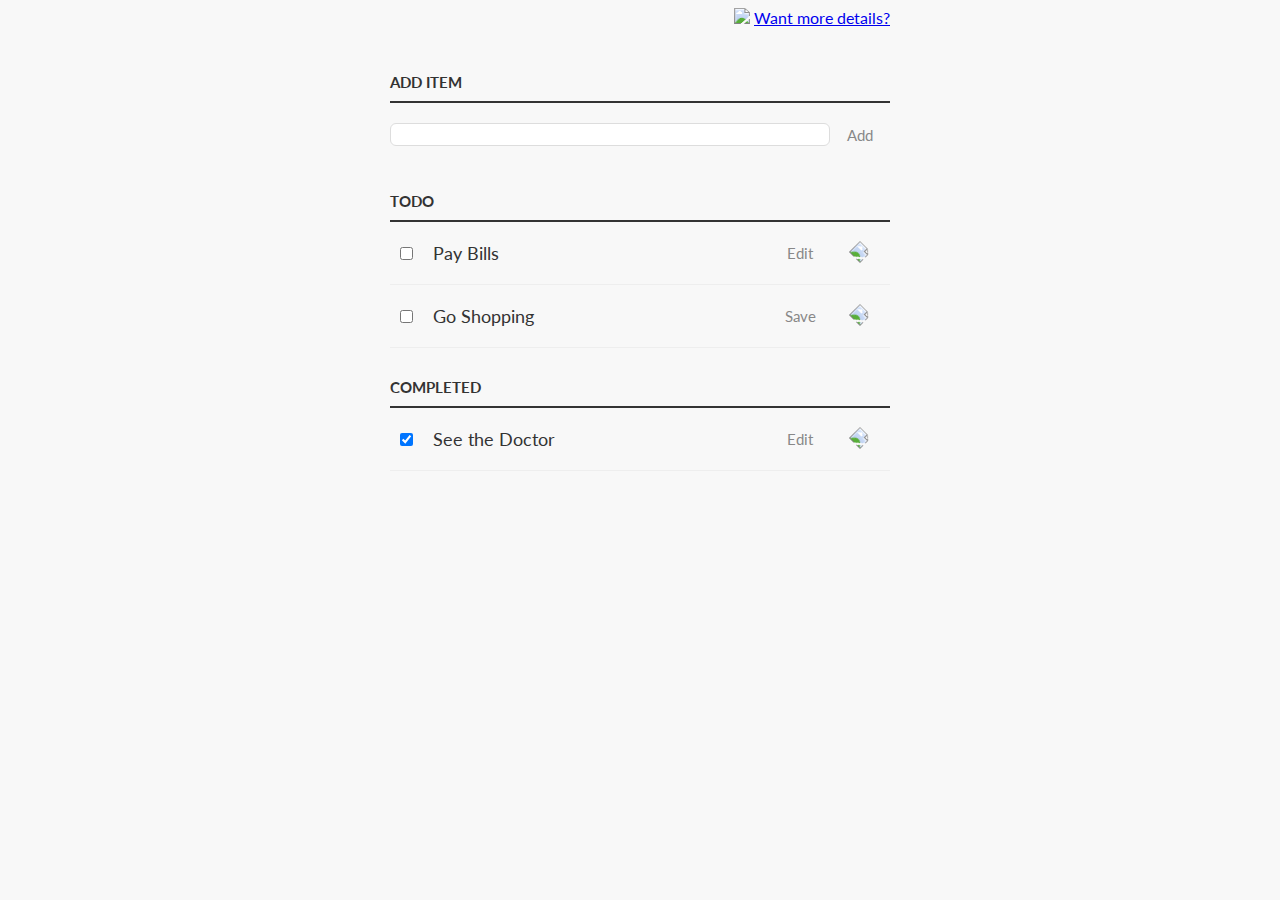
==== index.html @ 374d0f70 "fix: fixed naming style for selectors in html" ====
<!DOCTYPE html>
  <head>
    <title>Todo App</title>
	<link href="https://fonts.googleapis.com/css?family=Lato:300,400,700" 
	      rel="stylesheet" 
		  type="text/css">
	<link rel="stylesheet" href="style.css" media="screen" charset="utf-8">
  </head>
  <body>
    <div class="aaa">
	  <img src="./eisenhower-matrix.jpg">
	  <a class="more-inf" 
	      href="https://goal-life.com/page/method/matrix-eisenhower">Want more details?</a>
	</div>
	<div class="centered-main-page-element">
	  <p id="top-section-for-adding-element-to-list">
	    <label for="new-task">Add Item</label>
		<div class="task-row-wrapper">
		  <input id="new-task"class="task" type="text">
		  <button>Add</button>
		</div>
	  </p>
	  <h3>Todo</h3>
	  <ul id="incomplete-tasks">
	    <li>
		  <input type="checkbox">
		  <label class="task">Pay Bills</label>
		  <input type="text" class="task">
		  <button class="edit">Edit</button>
		  <button class="delete">
		    <img src="./remove.svg">
		  </button>
		</li>
		<li class="edit-mode">
		  <input type="checkbox">
		    <label class="task">Go Shopping</label>
		  <input type="text" value="Go Shopping" class="task">
		  <button class="edit">Save</button>
		  <button class="delete">
		    <img src="./remove.svg">
		  </button>
		</li>
	  </ul>
	  <h3>Completed</h3>
	  <ul id="completed-tasks">
	    <li>
		  <input type="checkbox" checked>
		    <label class="task">See the Doctor</label>
		  <input type="text" class="task">
		  <button class="edit">Edit</button>
		  <button class="delete">
		    <img src="./remove.svg">
		  </button>
		</li>
	  </ul>
	</div>
	<script src="app.js"></script>
  </body>
</html>
---- style.css ----
/* Basic Style */
body {
  background-color: #f8f8f8;
  color: #333;
  font-family: Lato, sans-serif;
}
.aaa {
  width: 500px;
  margin: 0 auto;
  display: block;
  text-align: right;
}
.aaa img {
  width: 100%;
}
.aaa .more_inf {
  font-family: fantasy, cursive;
}

@media (max-width:768px) {
.aaa { text-align: center;
}
}
.centered-main-page-element {
  display: block;
  width: 500px;
  margin: 0 auto 0;
}
.task {
  width: 56%;
  display: inline-block;
  flex-grow: 1
}
.task-row-wrapper {
  display: flex;
}
ul {
  margin:0;
  padding: 0px;
}
li, h3 {
  list-style:none;
}
input,button{
  outline:none;
}
button {
  background: none;
  border: 0px;
  color: #888;
  font-size: 15px;
  width: 60px;
  font-family: Lato, sans-serif;
  cursor: pointer;
}
button:hover {
  color: #3a3a3a;
}
/* Heading */
h3,
label[for="new-task"] {
  color: #333;
  font-weight: 700;
  font-size: 15px;
  border-bottom: 2px solid #333;
  padding: 30px 0 10px;
  margin: 0;
  text-transform: uppercase;
}
input[type="text"] {
  margin: 0;
  font-size: 18px;
  line-height: 18px;
  height: 21px;
  padding: 0 9px;
  border: 1px solid #ddd;
  background: #fff;
  border-radius: 6px;
  font-family: Lato, sans-serif;
  color: #888;
}
input[type="text"]:focus {
  color: #333;
}

/* New Task */
label[for="new-task"] {
  display: block;
  margin: 0 0 20px;
}
input#new-task {
  width: 318px;
}

/* Task list */
li {
  overflow: hidden;
  padding: 20px 0;
  border-bottom: 1px solid #eee;

  display: flex;
  justify-content: space-between;
  align-items: center;
}
li > * {
  vertical-align: middle;
}

li > input[type="checkbox"] {
  margin: 0 10px;
}
li > label {
  padding-left: 10px;
  box-sizing: border-box;
  font-size: 18px;
  width: 226px;
}
li > input[type="text"] {
  width: 226px
}
button.delete img {
  height: 2em;
  transform: rotateZ(45deg);
  transition: transform 200ms ease-in;
}
button.delete img:hover {
  transform: rotateZ(0);
}

/* Completed */
ul#completed-tasks label {
  text-decoration: line-through
  color: #888;
}

/* Edit Task */
ul li input[type=text] {
  display:none
}

ul li.editMode input[type=text] {
  display:inline-block;
  width:224px
}

ul li.editMode label {
  display:none;
}
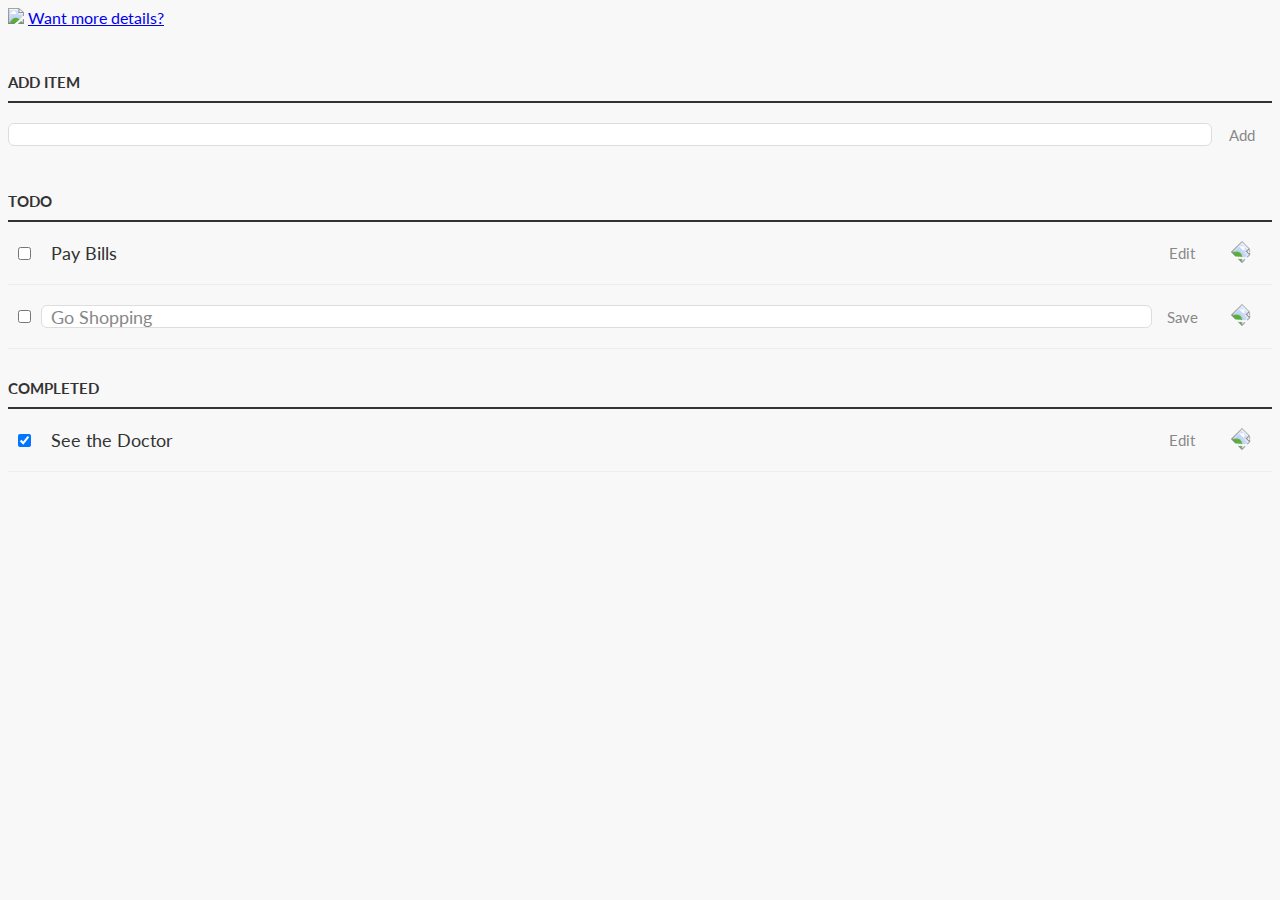
==== commit b4137781: "fix: fixed concise naming in html" ====
--- a/index.html
+++ b/index.html
@@ -7,13 +7,13 @@
 	<link rel="stylesheet" href="style.css" media="screen" charset="utf-8">
   </head>
   <body>
-    <div class="aaa">
+    <div class="title-wrapper">
 	  <img src="./eisenhower-matrix.jpg">
 	  <a class="more-inf" 
 	      href="https://goal-life.com/page/method/matrix-eisenhower">Want more details?</a>
 	</div>
-	<div class="centered-main-page-element">
-	  <p id="top-section-for-adding-element-to-list">
+	<div class="content-wrapper">
+	  <p id="add-new-task-block">
 	    <label for="new-task">Add Item</label>
 		<div class="task-row-wrapper">
 		  <input id="new-task"class="task" type="text">
--- a/style.css
+++ b/style.css
@@ -13,7 +13,7 @@
 .aaa img {
   width: 100%;
 }
-.aaa .more_inf {
+.aaa .more-inf {
   font-family: fantasy, cursive;
 }
 
@@ -138,11 +138,11 @@
   display:none
 }
 
-ul li.editMode input[type=text] {
+ul li.edit-mode input[type=text] {
   display:inline-block;
   width:224px
 }
 
-ul li.editMode label {
+ul li.edit-mode label {
   display:none;
 }
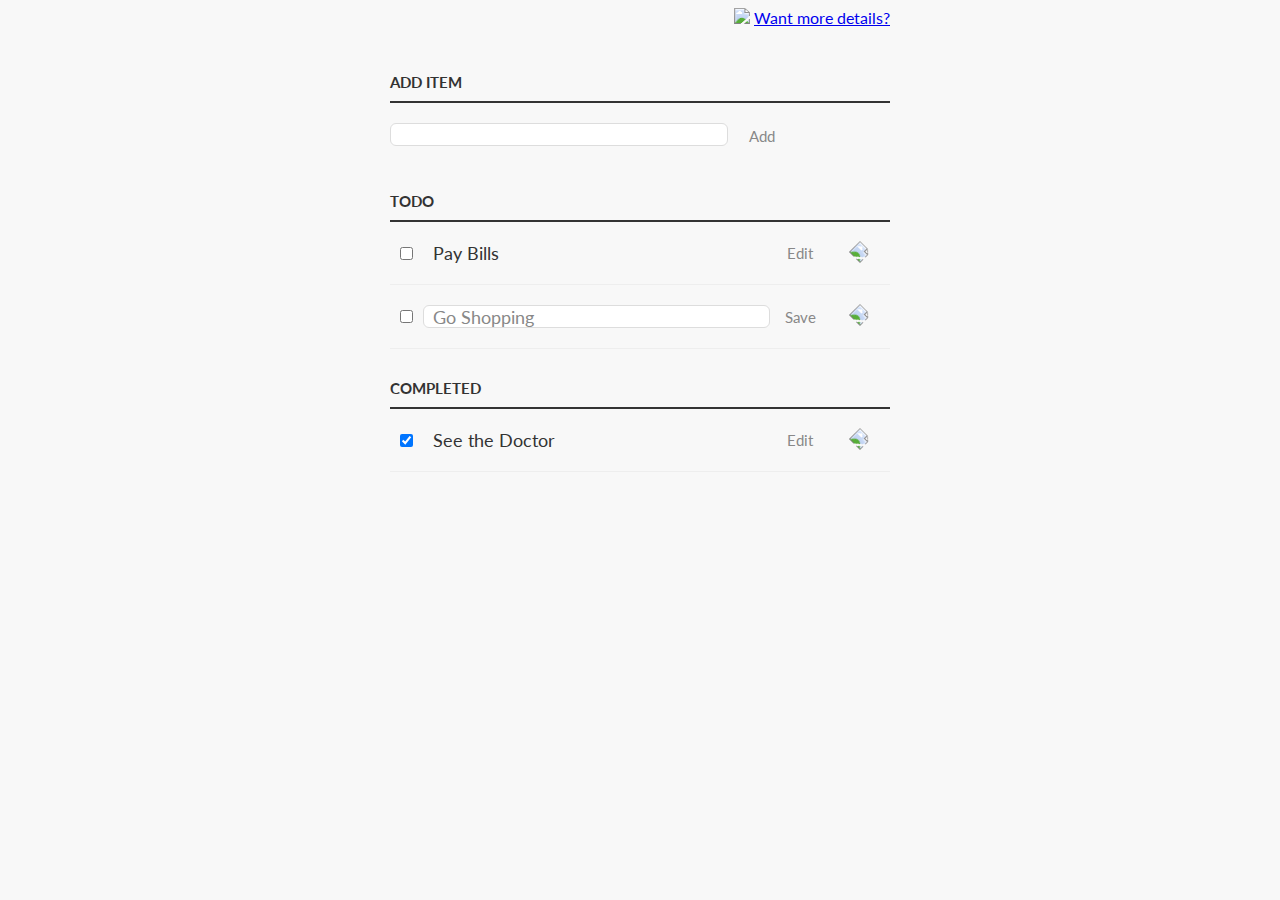
==== commit 16eb83fe: "fix: fixed names in html" ====
--- a/index.html
+++ b/index.html
@@ -9,13 +9,13 @@
   <body>
     <div class="title-wrapper">
 	  <img src="./eisenhower-matrix.jpg">
-	  <a class="more-inf" 
+	  <a class="info-about-matrix" 
 	      href="https://goal-life.com/page/method/matrix-eisenhower">Want more details?</a>
 	</div>
 	<div class="content-wrapper">
 	  <p id="add-new-task-block">
 	    <label for="new-task">Add Item</label>
-		<div class="task-row-wrapper">
+		<div class="new-task-form">
 		  <input id="new-task"class="task" type="text">
 		  <button>Add</button>
 		</div>
--- a/style.css
+++ b/style.css
@@ -4,24 +4,24 @@
   color: #333;
   font-family: Lato, sans-serif;
 }
-.aaa {
+.title-wrapper {
   width: 500px;
   margin: 0 auto;
   display: block;
   text-align: right;
 }
-.aaa img {
+.title-wrapper img {
   width: 100%;
 }
-.aaa .more-inf {
+.title-wrapper .more-inf {
   font-family: fantasy, cursive;
 }
 
 @media (max-width:768px) {
-.aaa { text-align: center;
+.title-wrapper { text-align: center;
 }
 }
-.centered-main-page-element {
+.content-wrapper {
   display: block;
   width: 500px;
   margin: 0 auto 0;
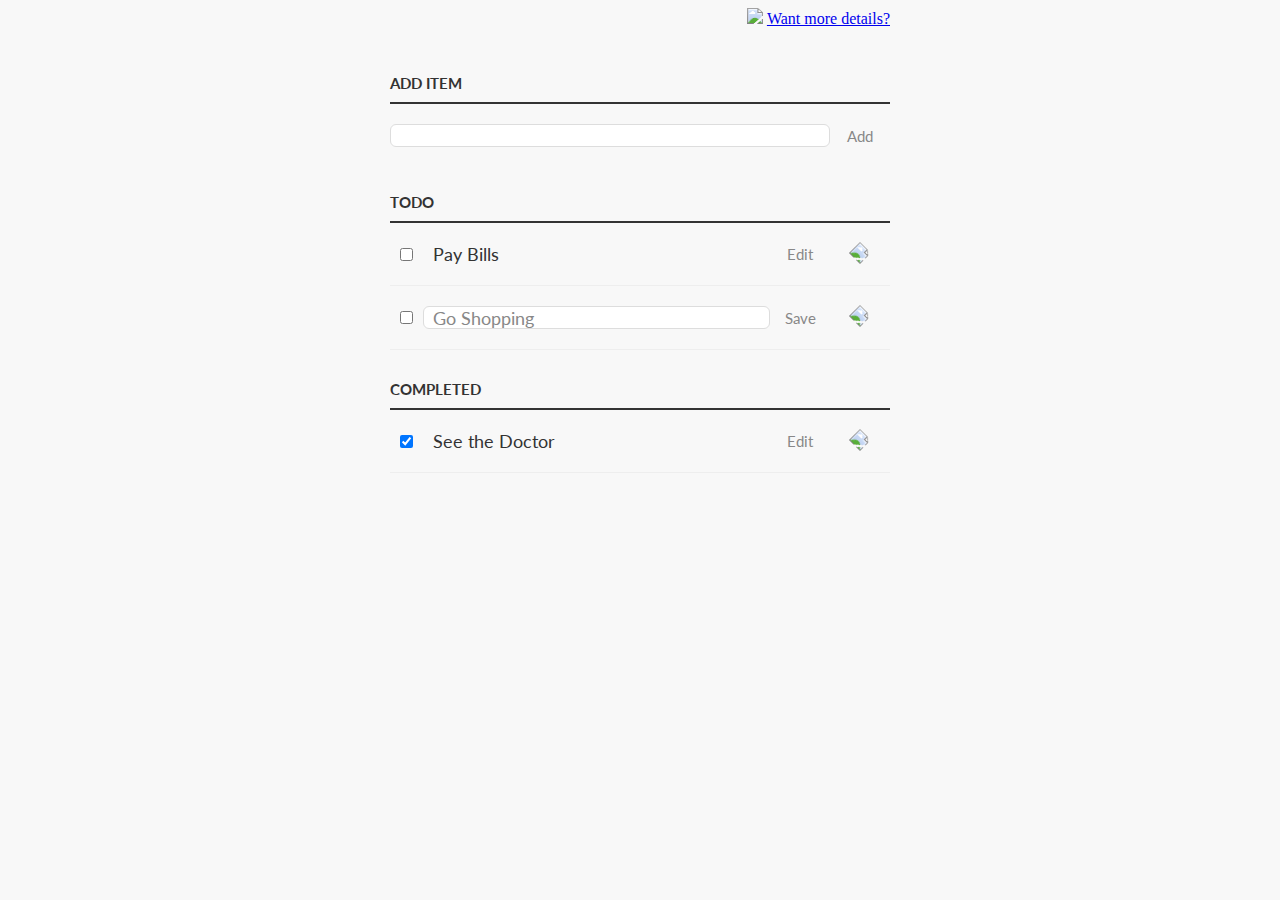
==== commit 559690f2: "fix: fixed tag selectors in html" ====
--- a/index.html
+++ b/index.html
@@ -6,50 +6,50 @@
 		  type="text/css">
 	<link rel="stylesheet" href="style.css" media="screen" charset="utf-8">
   </head>
-  <body>
+  <body class="page">
     <div class="title-wrapper">
-	  <img src="./eisenhower-matrix.jpg">
+	  <img class="matrix_img" src="./eisenhower-matrix.jpg">
 	  <a class="info-about-matrix" 
 	      href="https://goal-life.com/page/method/matrix-eisenhower">Want more details?</a>
 	</div>
 	<div class="content-wrapper">
 	  <p id="add-new-task-block">
-	    <label for="new-task">Add Item</label>
+	    <label for="new-task" class="label-new-task">Add Item</label>
 		<div class="new-task-form">
-		  <input id="new-task"class="task" type="text">
-		  <button>Add</button>
+		  <input id="new-task" class="task text-field input-new-task" type="text">
+		  <button class="action">Add</button>
 		</div>
 	  </p>
-	  <h3>Todo</h3>
-	  <ul id="incomplete-tasks">
-	    <li>
-		  <input type="checkbox">
+	  <h3 class="title">Todo</h3>
+	  <ul id="incomplete-tasks" class="tasks-list">
+	    <li class="task-element">
+		  <input type="checkbox" class="check-field">
 		  <label class="task">Pay Bills</label>
-		  <input type="text" class="task">
-		  <button class="edit">Edit</button>
-		  <button class="delete">
-		    <img src="./remove.svg">
+		  <input type="text" class="task text-field">
+		  <button class="edit action">Edit</button>
+		  <button class="delete action">
+		    <img class="delete-img" src="./remove.svg">
 		  </button>
 		</li>
-		<li class="edit-mode">
-		  <input type="checkbox">
+		<li class="edit-mode task-element">
+		  <input type="checkbox" class="check-field">
 		    <label class="task">Go Shopping</label>
-		  <input type="text" value="Go Shopping" class="task">
-		  <button class="edit">Save</button>
-		  <button class="delete">
-		    <img src="./remove.svg">
+		  <input type="text" value="Go Shopping" class="task text-field">
+		  <button class="edit action">Save</button>
+		  <button class="delete action">
+		    <img class="delete-img" src="./remove.svg">
 		  </button>
 		</li>
 	  </ul>
-	  <h3>Completed</h3>
-	  <ul id="completed-tasks">
-	    <li>
-		  <input type="checkbox" checked>
+	  <h3 class="title">Completed</h3>
+	  <ul id="completed-tasks" class="tasks-list completed-list">
+	    <li class="task-element">
+		  <input type="checkbox" checked class="check-field">
 		    <label class="task">See the Doctor</label>
-		  <input type="text" class="task">
-		  <button class="edit">Edit</button>
-		  <button class="delete">
-		    <img src="./remove.svg">
+		  <input type="text" class="task text-field">
+		  <button class="edit action">Edit</button>
+		  <button class="delete action">
+		    <img class="delete-img" src="./remove.svg">
 		  </button>
 		</li>
 	  </ul>
--- a/style.css
+++ b/style.css
@@ -13,7 +13,7 @@
 .title-wrapper img {
   width: 100%;
 }
-.title-wrapper .more-inf {
+.title-wrapper .info-about-matrix {
   font-family: fantasy, cursive;
 }
 
@@ -31,7 +31,7 @@
   display: inline-block;
   flex-grow: 1
 }
-.task-row-wrapper {
+.new-task-form {
   display: flex;
 }
 ul {
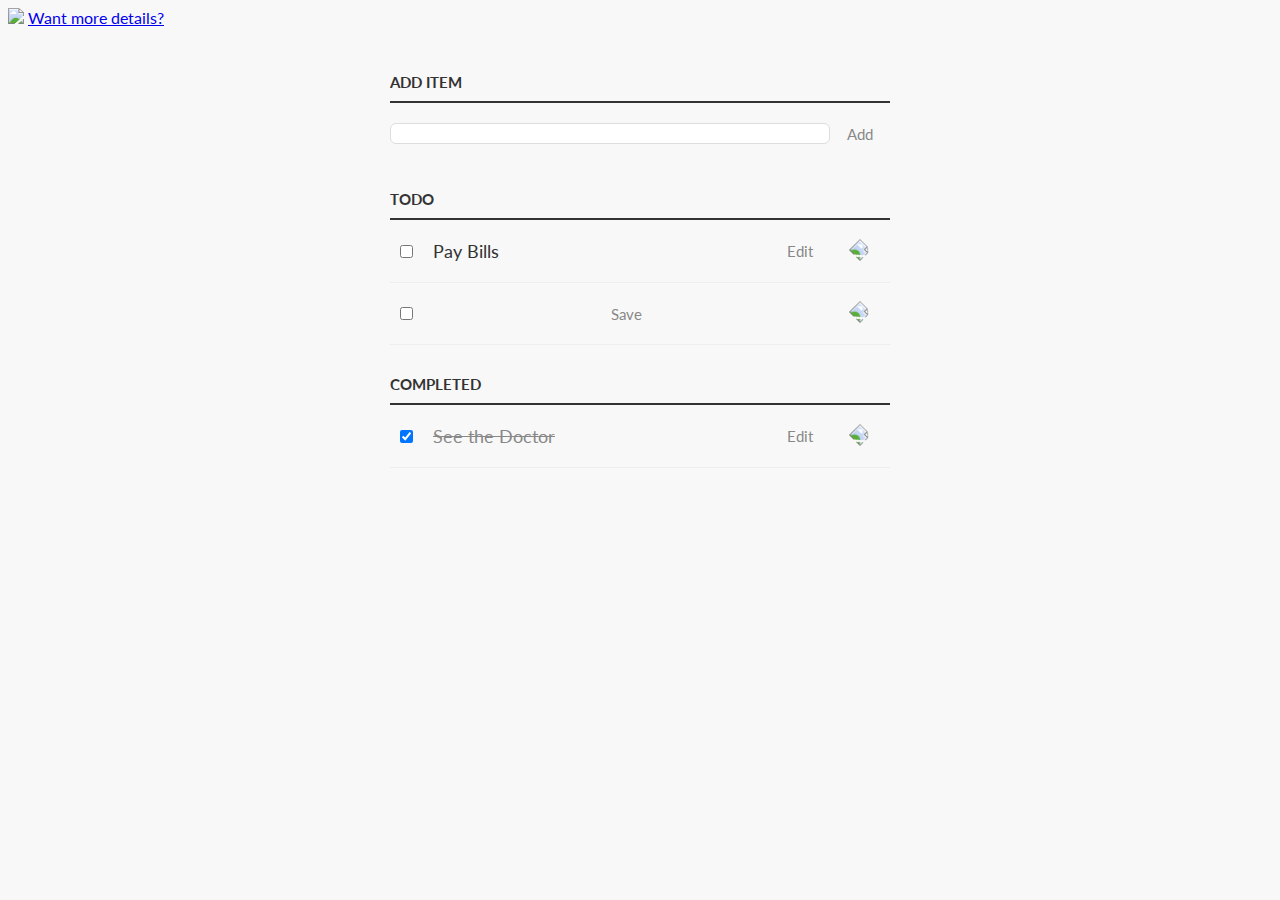
==== commit ffe4c8ed: "fix: fixed semantics in html" ====
--- a/index.html
+++ b/index.html
@@ -1,4 +1,4 @@
-<!DOCTYPE html>
+<!DOCTYPE html> 
   <head>
     <title>Todo App</title>
 	<link href="https://fonts.googleapis.com/css?family=Lato:300,400,700" 
@@ -7,15 +7,15 @@
 	<link rel="stylesheet" href="style.css" media="screen" charset="utf-8">
   </head>
   <body class="page">
-    <div class="title-wrapper">
+    <header class="header">
 	  <img class="matrix_img" src="./eisenhower-matrix.jpg">
 	  <a class="info-about-matrix" 
 	      href="https://goal-life.com/page/method/matrix-eisenhower">Want more details?</a>
-	</div>
-	<div class="content-wrapper">
+	</header>
+	<main class="content-wrapper">
 	  <p id="add-new-task-block">
 	    <label for="new-task" class="label-new-task">Add Item</label>
-		<div class="new-task-form">
+        <div class="new-task-form">
 		  <input id="new-task" class="task text-field input-new-task" type="text">
 		  <button class="action">Add</button>
 		</div>
@@ -33,7 +33,7 @@
 		</li>
 		<li class="edit-mode task-element">
 		  <input type="checkbox" class="check-field">
-		    <label class="task">Go Shopping</label>
+		    <label class="task label-task">Go Shopping</label>
 		  <input type="text" value="Go Shopping" class="task text-field">
 		  <button class="edit action">Save</button>
 		  <button class="delete action">
@@ -53,7 +53,7 @@
 		  </button>
 		</li>
 	  </ul>
-	</div>
+	</main>
 	<script src="app.js"></script>
   </body>
 </html>
--- a/style.css
+++ b/style.css
@@ -1,50 +1,66 @@
 /* Basic Style */
-body {
+.page {
   background-color: #f8f8f8;
   color: #333;
   font-family: Lato, sans-serif;
 }
+
 .title-wrapper {
   width: 500px;
   margin: 0 auto;
   display: block;
   text-align: right;
 }
-.title-wrapper img {
+
+.matrix_img {
   width: 100%;
 }
-.title-wrapper .info-about-matrix {
+
+.title-wrapper 
+.info-about-matrix {
   font-family: fantasy, cursive;
 }
 
 @media (max-width:768px) {
-.title-wrapper { text-align: center;
-}
+	
+  .title-wrapper { 
+    text-align: center;
+  }
+  
 }
 .content-wrapper {
   display: block;
   width: 500px;
   margin: 0 auto 0;
 }
+
 .task {
   width: 56%;
   display: inline-block;
-  flex-grow: 1
+  flex-grow: 1;
 }
+
 .new-task-form {
   display: flex;
 }
-ul {
-  margin:0;
+
+.tasks-list {
+  margin: 0;
   padding: 0px;
 }
-li, h3 {
-  list-style:none;
+
+.task-element, 
+.title {
+  list-style: none;
 }
-input,button{
-  outline:none;
+
+.action, 
+.text-field, 
+.check-field {
+  outline: none;
 }
-button {
+
+.action {
   background: none;
   border: 0px;
   color: #888;
@@ -53,12 +69,14 @@
   font-family: Lato, sans-serif;
   cursor: pointer;
 }
-button:hover {
+
+.action:hover {
   color: #3a3a3a;
 }
+
 /* Heading */
-h3,
-label[for="new-task"] {
+.title, 
+.label-new-task {
   color: #333;
   font-weight: 700;
   font-size: 15px;
@@ -67,7 +85,8 @@
   margin: 0;
   text-transform: uppercase;
 }
-input[type="text"] {
+
+.text-field {
   margin: 0;
   font-size: 18px;
   line-height: 18px;
@@ -79,70 +98,80 @@
   font-family: Lato, sans-serif;
   color: #888;
 }
-input[type="text"]:focus {
+
+.text-field:focus {
   color: #333;
 }
 
 /* New Task */
-label[for="new-task"] {
+.label-new-task {
   display: block;
   margin: 0 0 20px;
 }
-input#new-task {
+
+.input-new-task {
   width: 318px;
 }
 
 /* Task list */
-li {
+.task-element {
   overflow: hidden;
   padding: 20px 0;
-  border-bottom: 1px solid #eee;
-
+  border-bottom: 1px solid #eee; 
   display: flex;
   justify-content: space-between;
   align-items: center;
 }
-li > * {
+
+.task-element .check-field,
+.task-element .task,
+.task-element .text-field,
+.task-element .action {
   vertical-align: middle;
 }
 
-li > input[type="checkbox"] {
+.check-field {
   margin: 0 10px;
 }
-li > label {
+
+.task {
   padding-left: 10px;
   box-sizing: border-box;
   font-size: 18px;
   width: 226px;
 }
-li > input[type="text"] {
-  width: 226px
+
+.task-element 
+.text-field {
+  width: 226px;
 }
-button.delete img {
+
+.delete-img {
   height: 2em;
   transform: rotateZ(45deg);
   transition: transform 200ms ease-in;
 }
-button.delete img:hover {
+
+.delete-img:hover {
   transform: rotateZ(0);
 }
 
 /* Completed */
-ul#completed-tasks label {
-  text-decoration: line-through
+.completed-list .task {
+  text-decoration: line-through;
   color: #888;
 }
-
-/* Edit Task */
-ul li input[type=text] {
-  display:none
+ 
+ /* Edit Task */
+ .tasks-list .text-field { 
+  display: none;
 }
 
-ul li.edit-mode input[type=text] {
-  display:inline-block;
-  width:224px
+.edit-mode .text-field {
+  display: inline-block;
+  width: 224px;
 }
 
-ul li.edit-mode label {
-  display:none;
+ .edit-mode .task {
+  display: none;
 }
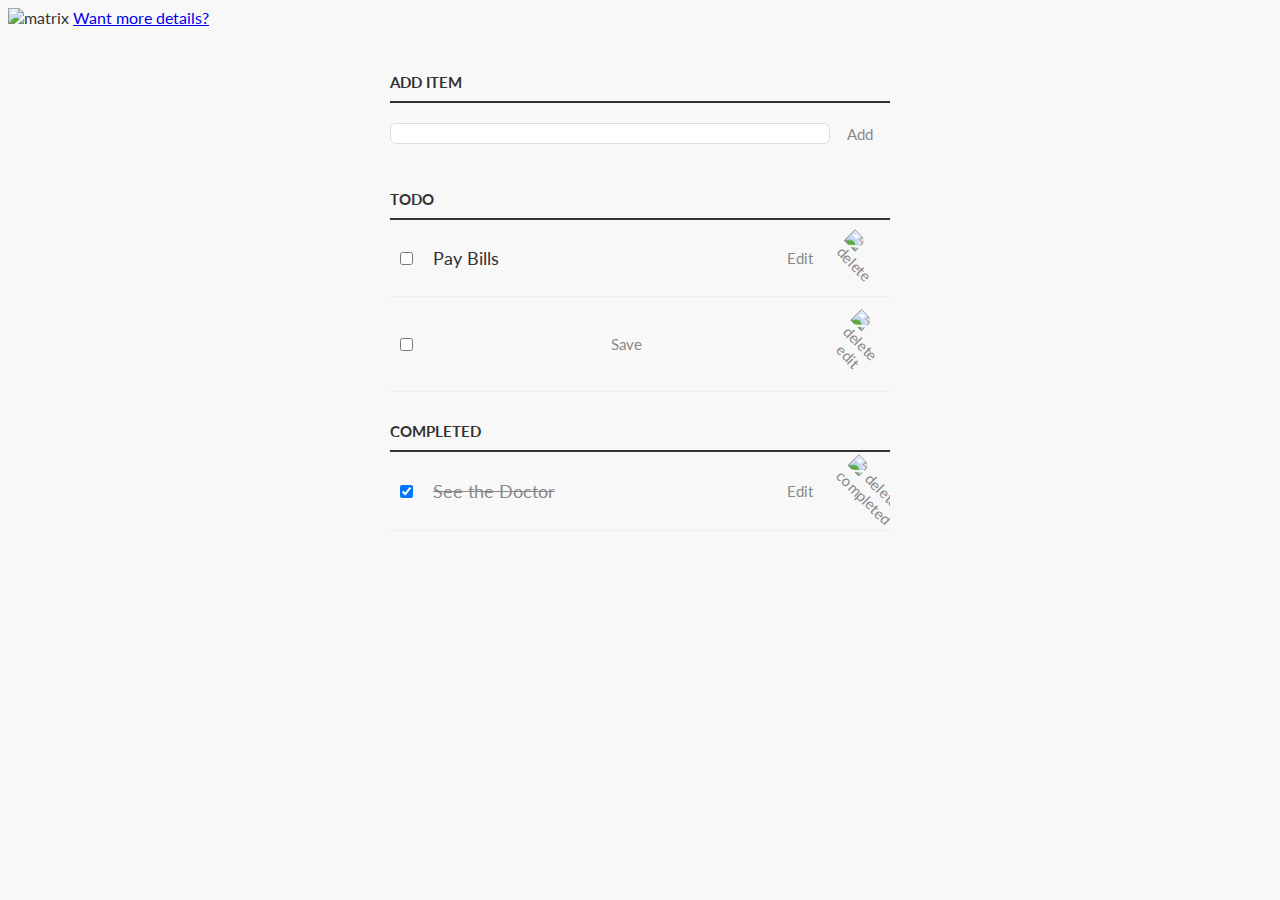
==== commit a15f6d5a: "fix: fixed alternative for multimedia in html" ====
--- a/index.html
+++ b/index.html
@@ -1,59 +1,59 @@
 <!DOCTYPE html> 
   <head>
     <title>Todo App</title>
-	<link href="https://fonts.googleapis.com/css?family=Lato:300,400,700" 
-	      rel="stylesheet" 
-		  type="text/css">
-	<link rel="stylesheet" href="style.css" media="screen" charset="utf-8">
+      <link href="https://fonts.googleapis.com/css?family=Lato:300,400,700" 
+	    rel="stylesheet" 
+	    type="text/css">
+      <link rel="stylesheet" href="style.css" media="screen" charset="utf-8">
   </head>
   <body class="page">
     <header class="header">
-	  <img class="matrix_img" src="./eisenhower-matrix.jpg">
-	  <a class="info-about-matrix" 
-	      href="https://goal-life.com/page/method/matrix-eisenhower">Want more details?</a>
-	</header>
-	<main class="content-wrapper">
-	  <p id="add-new-task-block">
-	    <label for="new-task" class="label-new-task">Add Item</label>
+      <img class="matrix_img" src="./eisenhower-matrix.jpg" alt="matrix">
+         <a class="info-about-matrix" 
+	    href="https://goal-life.com/page/method/matrix-eisenhower">Want more details?</a>
+    </header>
+    <main class="content-wrapper">
+      <p id="add-new-task-block">
+        <label for="new-task" class="label-new-task">Add Item</label>
         <div class="new-task-form">
-		  <input id="new-task" class="task text-field input-new-task" type="text">
-		  <button class="action">Add</button>
-		</div>
-	  </p>
-	  <h3 class="title">Todo</h3>
-	  <ul id="incomplete-tasks" class="tasks-list">
-	    <li class="task-element">
-		  <input type="checkbox" class="check-field">
-		  <label class="task">Pay Bills</label>
-		  <input type="text" class="task text-field">
-		  <button class="edit action">Edit</button>
-		  <button class="delete action">
-		    <img class="delete-img" src="./remove.svg">
-		  </button>
-		</li>
-		<li class="edit-mode task-element">
-		  <input type="checkbox" class="check-field">
-		    <label class="task label-task">Go Shopping</label>
-		  <input type="text" value="Go Shopping" class="task text-field">
-		  <button class="edit action">Save</button>
-		  <button class="delete action">
-		    <img class="delete-img" src="./remove.svg">
-		  </button>
-		</li>
-	  </ul>
-	  <h3 class="title">Completed</h3>
-	  <ul id="completed-tasks" class="tasks-list completed-list">
-	    <li class="task-element">
-		  <input type="checkbox" checked class="check-field">
-		    <label class="task">See the Doctor</label>
-		  <input type="text" class="task text-field">
-		  <button class="edit action">Edit</button>
-		  <button class="delete action">
-		    <img class="delete-img" src="./remove.svg">
-		  </button>
-		</li>
-	  </ul>
-	</main>
-	<script src="app.js"></script>
+          <input id="new-task" class="task text-field input-new-task" type="text">
+          <button class="action">Add</button>
+        </div>
+      </p>
+      <h3 class="title">Todo</h3>
+      <ul id="incomplete-tasks" class="tasks-list">
+        <li class="task-element">
+          <input type="checkbox" class="check-field">
+          <label class="task">Pay Bills</label>
+          <input type="text" class="task text-field">
+          <button class="edit action">Edit</button>
+          <button class="delete action">
+            <img class="delete-img" src="./remove.svg" alt="delete">
+          </button>
+        </li>
+        <li class="edit-mode task-element">
+          <input type="checkbox" class="check-field">
+          <label class="task label-task">Go Shopping</label>
+          <input type="text" value="Go Shopping" class="task text-field">
+          <button class="edit action">Save</button>
+          <button class="delete action">
+            <img class="delete-img" src="./remove.svg" alt="delete edit">
+          </button>
+        </li>
+      </ul>
+      <h3 class="title">Completed</h3>
+      <ul id="completed-tasks" class="tasks-list completed-list">
+        <li class="task-element">
+          <input type="checkbox" checked class="check-field">
+          <label class="task">See the Doctor</label>
+          <input type="text" class="task text-field">
+          <button class="edit action">Edit</button>
+          <button class="delete action">
+            <img class="delete-img" src="./remove.svg" alt="delete completed">
+          </button>
+        </li>
+      </ul>
+    </main>
+    <script src="app.js"></script>
   </body>
 </html>
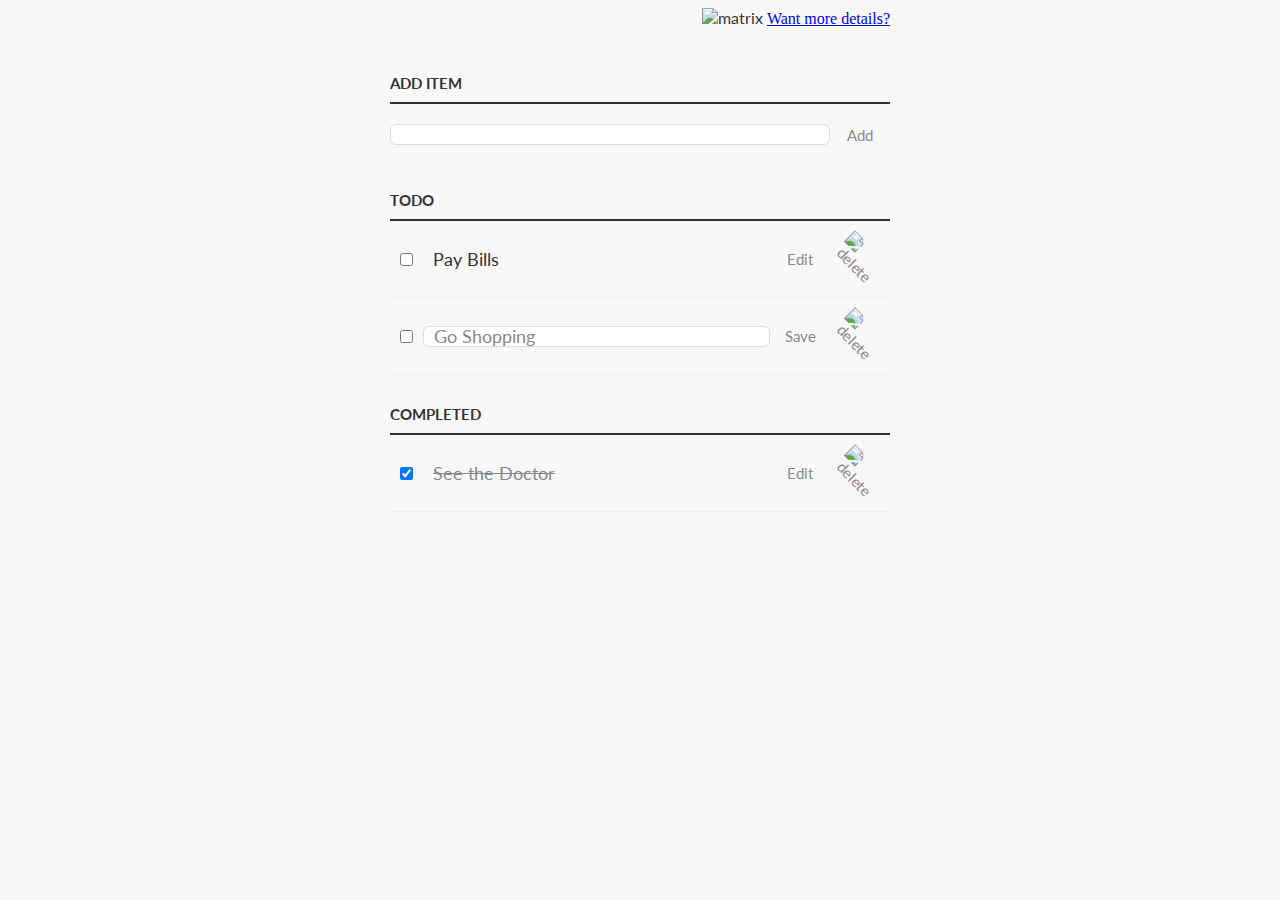
==== commit 8333a6c0: "feat: add alts" ====
--- a/index.html
+++ b/index.html
@@ -37,7 +37,7 @@
           <input type="text" value="Go Shopping" class="task text-field">
           <button class="edit action">Save</button>
           <button class="delete action">
-            <img class="delete-img" src="./remove.svg" alt="delete edit">
+            <img class="delete-img" src="./remove.svg" alt="delete">
           </button>
         </li>
       </ul>
@@ -49,7 +49,7 @@
           <input type="text" class="task text-field">
           <button class="edit action">Edit</button>
           <button class="delete action">
-            <img class="delete-img" src="./remove.svg" alt="delete completed">
+            <img class="delete-img" src="./remove.svg" alt="delete">
           </button>
         </li>
       </ul>
--- a/style.css
+++ b/style.css
@@ -5,7 +5,7 @@
   font-family: Lato, sans-serif;
 }
 
-.title-wrapper {
+.header {
   width: 500px;
   margin: 0 auto;
   display: block;
@@ -16,14 +16,14 @@
   width: 100%;
 }
 
-.title-wrapper 
+.header
 .info-about-matrix {
   font-family: fantasy, cursive;
 }
 
 @media (max-width:768px) {
 	
-  .title-wrapper { 
+  .header { 
     text-align: center;
   }
   
@@ -172,6 +172,6 @@
   width: 224px;
 }
 
- .edit-mode .task {
+ .edit-mode .label-task {
   display: none;
 }
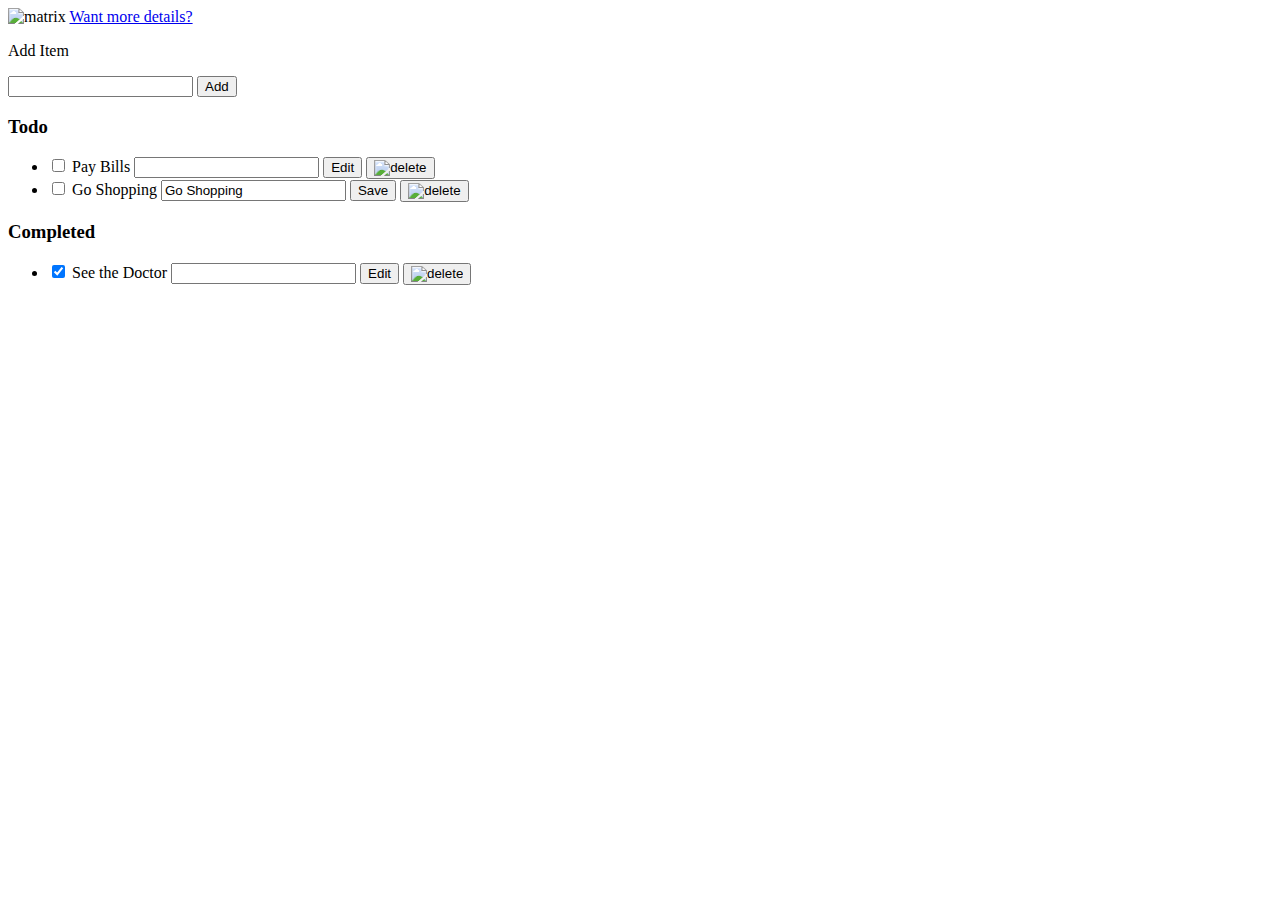
==== commit 8fdd85d2: "Update index.html" ====
--- a/index.html
+++ b/index.html
@@ -1,59 +1,59 @@
-<!DOCTYPE html> 
-  <head>
-    <title>Todo App</title>
-      <link href="https://fonts.googleapis.com/css?family=Lato:300,400,700" 
-	    rel="stylesheet" 
-	    type="text/css">
-      <link rel="stylesheet" href="style.css" media="screen" charset="utf-8">
-  </head>
-  <body class="page">
-    <header class="header">
-      <img class="matrix_img" src="./eisenhower-matrix.jpg" alt="matrix">
-         <a class="info-about-matrix" 
-	    href="https://goal-life.com/page/method/matrix-eisenhower">Want more details?</a>
-    </header>
-    <main class="content-wrapper">
-      <p id="add-new-task-block">
-        <label for="new-task" class="label-new-task">Add Item</label>
-        <div class="new-task-form">
-          <input id="new-task" class="task text-field input-new-task" type="text">
-          <button class="action">Add</button>
-        </div>
-      </p>
-      <h3 class="title">Todo</h3>
-      <ul id="incomplete-tasks" class="tasks-list">
-        <li class="task-element">
-          <input type="checkbox" class="check-field">
-          <label class="task">Pay Bills</label>
-          <input type="text" class="task text-field">
-          <button class="edit action">Edit</button>
-          <button class="delete action">
-            <img class="delete-img" src="./remove.svg" alt="delete">
-          </button>
-        </li>
-        <li class="edit-mode task-element">
-          <input type="checkbox" class="check-field">
-          <label class="task label-task">Go Shopping</label>
-          <input type="text" value="Go Shopping" class="task text-field">
-          <button class="edit action">Save</button>
-          <button class="delete action">
-            <img class="delete-img" src="./remove.svg" alt="delete">
-          </button>
-        </li>
-      </ul>
-      <h3 class="title">Completed</h3>
-      <ul id="completed-tasks" class="tasks-list completed-list">
-        <li class="task-element">
-          <input type="checkbox" checked class="check-field">
-          <label class="task">See the Doctor</label>
-          <input type="text" class="task text-field">
-          <button class="edit action">Edit</button>
-          <button class="delete action">
-            <img class="delete-img" src="./remove.svg" alt="delete">
-          </button>
-        </li>
-      </ul>
-    </main>
-    <script src="app.js"></script>
-  </body>
-</html>
+<!DOCTYPE html> 
+  <head>
+    <title>Todo App</title>
+      <link href="https://fonts.googleapis.com/css?family=Lato:300,400,700" 
+	    rel="stylesheet" 
+	    type="text/css">
+      <link rel="stylesheet" href="style.css" media="screen" charset="utf-8">
+  </head>
+  <body class="page">
+    <header class="header">
+      <img class="matrix_img" src="./eisenhower-matrix.jpg" alt="matrix">
+         <a class="info-about-matrix" 
+	    href="https://goal-life.com/page/method/matrix-eisenhower">Want more details?</a>
+    </header>
+    <main class="content-wrapper">
+      <p id="add-new-task-block">
+        <label for="new-task" class="label-new-task">Add Item</label>
+        <div class="new-task-form">
+          <input id="new-task" class="task text-field input-new-task" type="text">
+          <button class="action">Add</button>
+        </div>
+      </p>
+      <h3 class="title">Todo</h3>
+      <ul id="incomplete-tasks" class="tasks-list">
+        <li class="task-element">
+          <input type="checkbox" class="check-field">
+          <label class="task">Pay Bills</label>
+          <input type="text" class="task text-field">
+          <button class="edit action">Edit</button>
+          <button class="delete action">
+            <img class="delete-img" src="./remove.svg" alt="delete">
+          </button>
+        </li>
+        <li class="edit-mode task-element">
+          <input type="checkbox" class="check-field">
+          <label class="task label-task">Go Shopping</label>
+          <input type="text" value="Go Shopping" class="task text-field">
+          <button class="edit action">Save</button>
+          <button class="delete action">
+            <img class="delete-img" src="./remove.svg" alt="delete">
+          </button>
+        </li>
+      </ul>
+      <h3 class="title">Completed</h3>
+      <ul id="completed-tasks" class="tasks-list completed-list">
+        <li class="task-element">
+          <input type="checkbox" checked class="check-field">
+          <label class="task">See the Doctor</label>
+          <input type="text" class="task text-field">
+          <button class="edit action">Edit</button>
+          <button class="delete action">
+            <img class="delete-img" src="./remove.svg" alt="delete">
+          </button>
+        </li>
+      </ul>
+    </main>
+    <script src="app.js"></script>
+  </body>
+</html>
